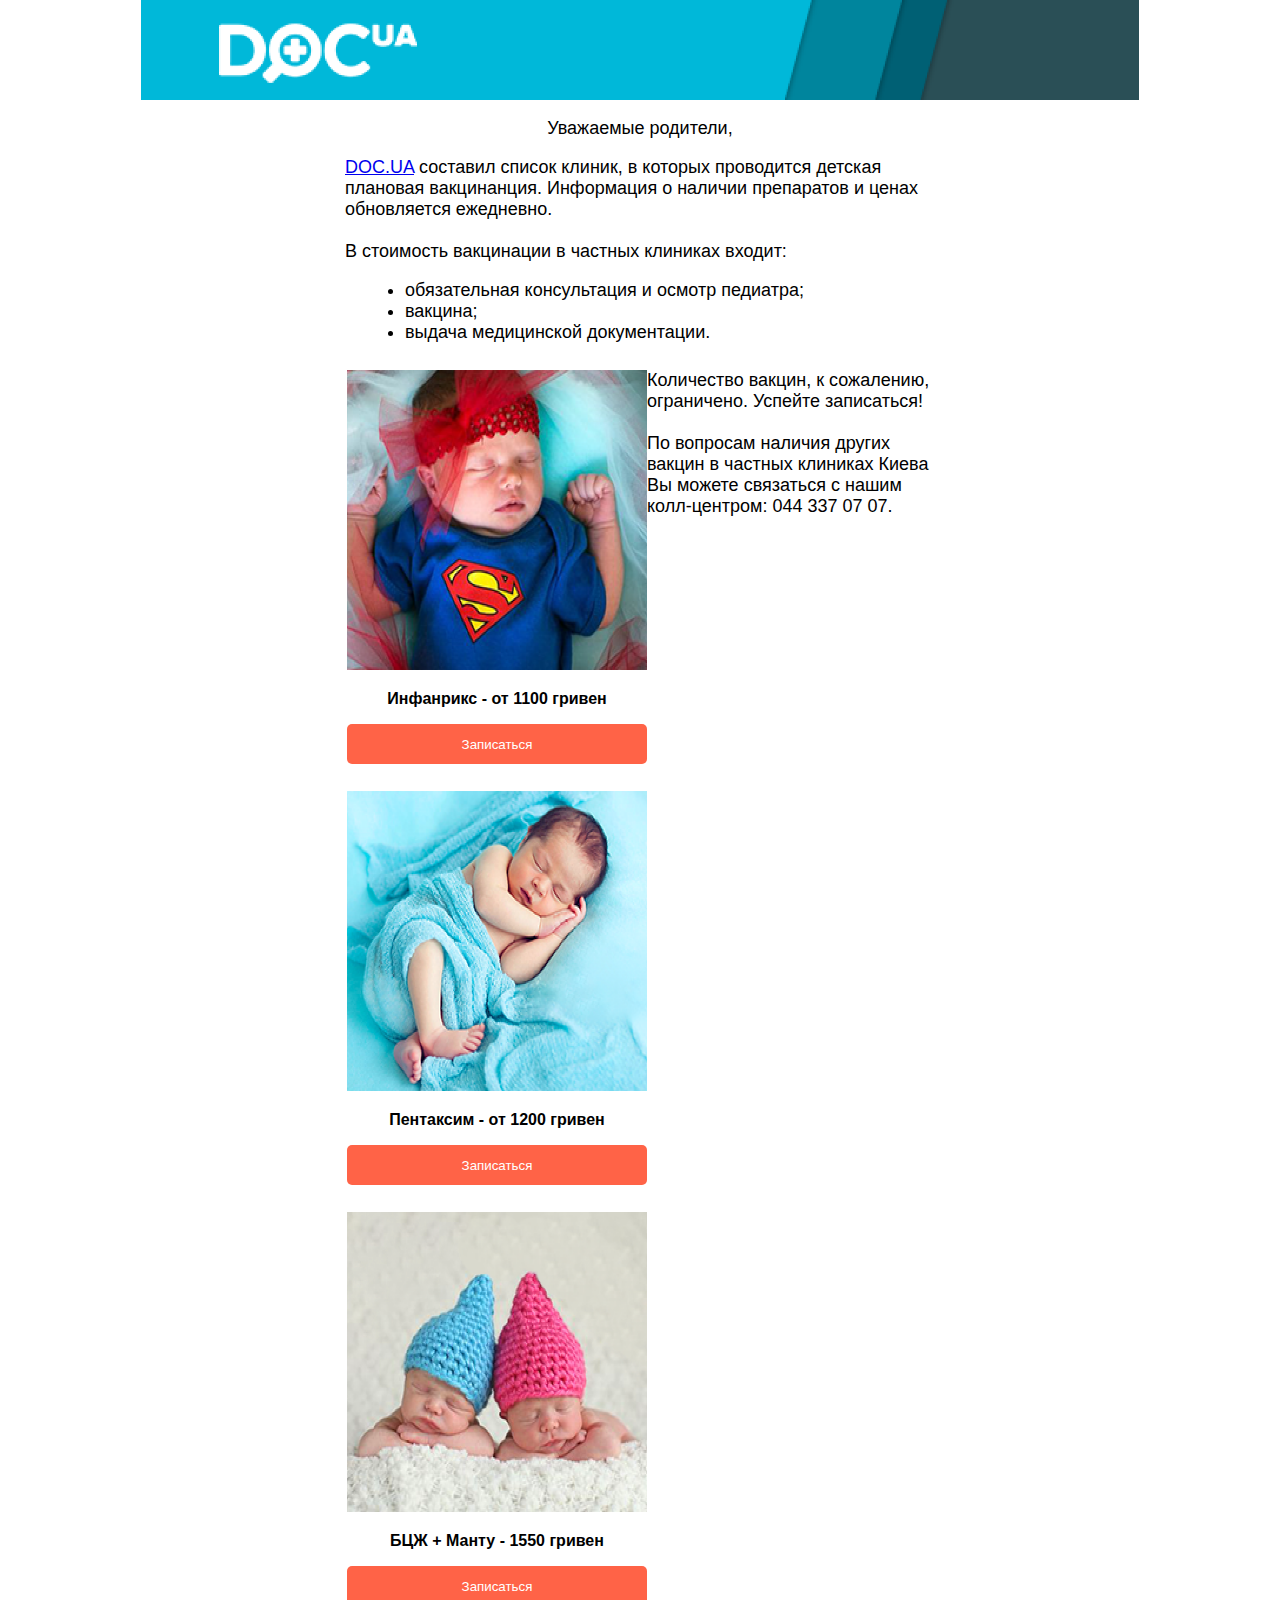
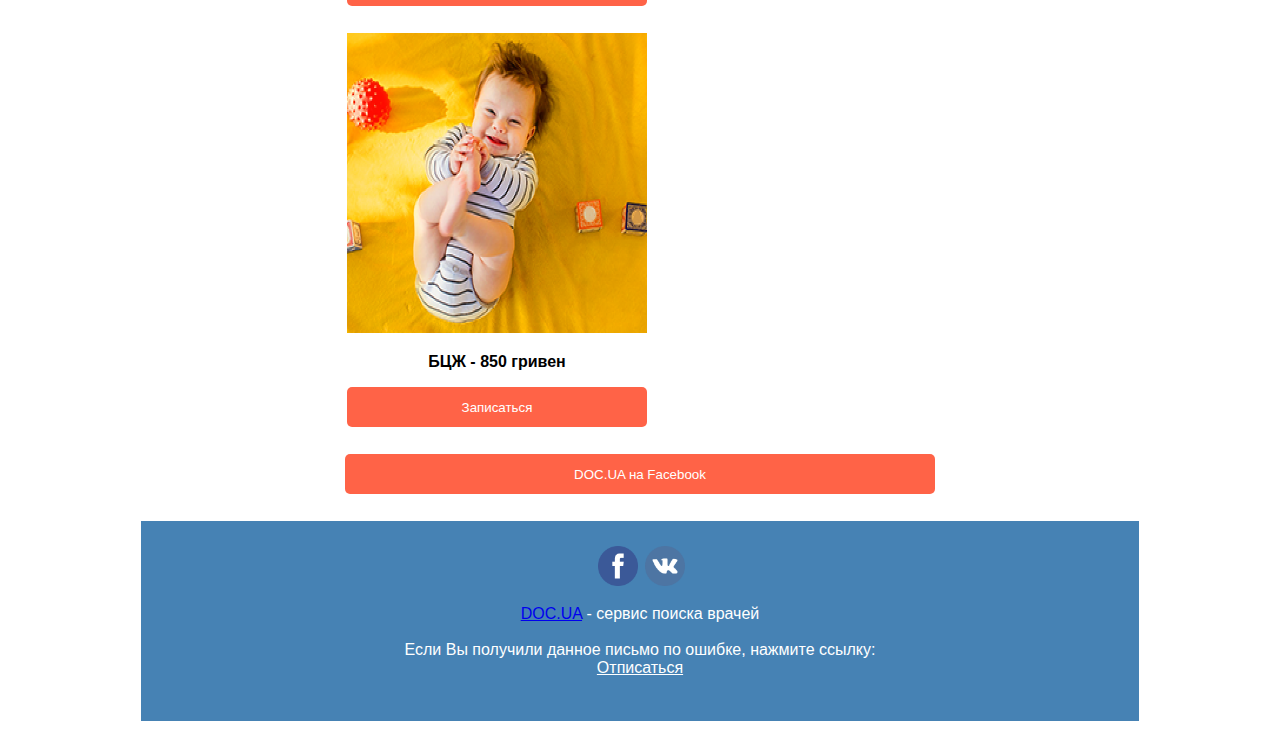
==== docua2/index.html @ 9946467f "new" ====
<!DOCTYPE html>
<html lang="ru">
<head>
	<meta charset="UTF-8">
	<link rel="stylesheet" href="css/style.css">
	<title>docua2</title>
</head>
<body>
<header>
</header>
<main>
	<div class="container">
		<div class="text-decr">
		<p class="head-text">Уважаемые родители,</p>
<p><a href="#">DOC.UA</a> составил список клиник, в которых проводится детская плановая вакцинанция. Информация о наличии препаратов и ценах обновляется ежедневно.<br><br>В стоимость вакцинации в частных клиниках входит:</p>
	<ul>
		<li>обязательная консультация и осмотр педиатра;</li>
		<li>вакцина;</li>
		<li>выдача медицинской документации.</li>
	</ul>
	</div>

		<div class="container-item">
			<img src="img/i1.png" alt="">
			<p class="down-title">Инфанрикс - от 1100 гривен</p>
			<button >Записаться</button>
		</div>
        <div class="container-item">
			<img src="img/i2.png" alt="">
			<p class="down-title">Пентаксим - от 1200 гривен</p>
			<button>Записаться</button>
		</div>
		<div class="container-item">
			<img src="img/i3.png" alt="">
			<p class="down-title">БЦЖ + Манту - 1550 гривен</p>
			<button>Записаться</button>
		</div>
		<div class="container-item">
			<img src="img/i4.png" alt="">
			<p class="down-title">БЦЖ - 850 гривен</p>
			<button>Записаться</button>
		</div>

	<div class="text-decr"><p>Количество вакцин, к сожалению, ограничено. Успейте записаться!<br><br>По вопросам наличия других вакцин в частных клиниках Киева Вы можете связаться с нашим колл-центром: 044 337 07 07.<p>
	<button>DOC.UA на Facebook</button>
	</div>
</div>
</main>	

<footer>
	<div class="footer-wrap">	
		<div class="icon-bar">
			<a href="#"><img class="icon" src="img/facebook.png" alt=""></a>
			<a href="#"><img class="icon" src="img/vk.png" alt=""></a>
		</div>
		<div class="footer-text"><a href="#">DOC.UA</a> - сервис поиска врачей<br><br>Если Вы получили данное письмо по ошибке, нажмите ссылку:<br> <a href="#">Отписаться</a>
</div>
</div>

</footer>
</body>
</html>
---- docua2/css/style.css ----
body {
	margin: 0;
	padding: 0;
	font-family: Arial;
}

header {
	background: url("../img/header.png") no-repeat left center /cover;
	width: 78%;
	height: 100px;
	margin: auto;
}

.text-decr {
	padding-left: 25px;
	padding-right: 25px;
	font-size: 18px;
	text-align: left;
	margin-bottom: 27px;
}

.head-text {
	text-align: center;
}

ul {
	padding-left: 60px;
}

.container {
	width: 50%;
	margin: auto;
	text-align: center;
	overflow: hidden;
}

.container-item {
	float: left;
	margin-left: 27px;
	margin-bottom: 27px;
}

.down-title {
	font-weight: bold;
}

img {
	width: 300px;
	height: 300px;
	background-size: cover;
}

button {
	width: 100%;
	height: 40px;
	border-style: none;
	border-radius: 5px;
	color: #fff;
	background-color: #FF6347;
	cursor: pointer;
}

button:hover {
	filter: contrast(150%);
}

.footer-wrap {
	position: relative;
	width: 78%;
	height: 200px;
	background: #4682B4;
	margin: auto auto 27px auto;
}

.icon {
	width: 40px;
	height: 40px;
	margin-top: 25px;
	margin-left: 3px;
}

.icon-bar {
	text-align: center;
}

.footer-text {
	color: #fff;
	text-align: center;
	margin-top: 15px;
}

.footer-text a:last-child {
	color: #fff;
}
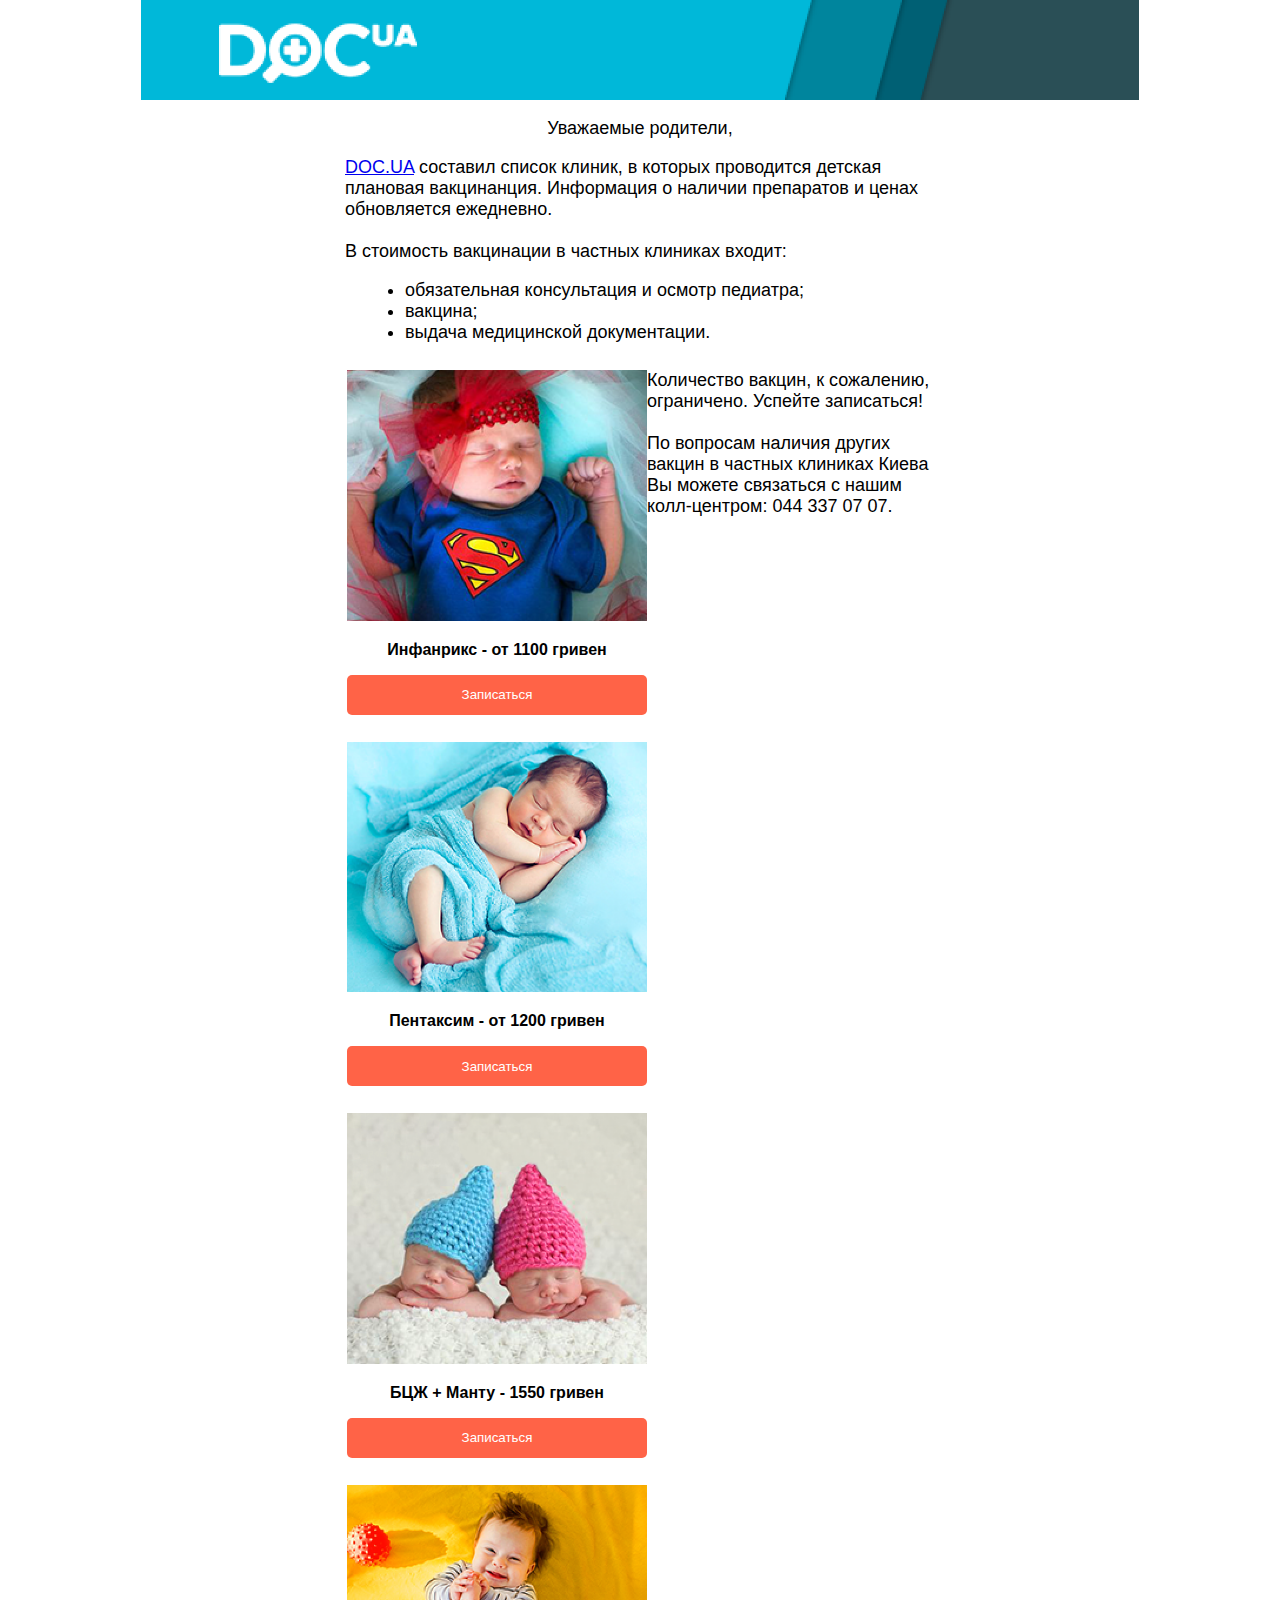
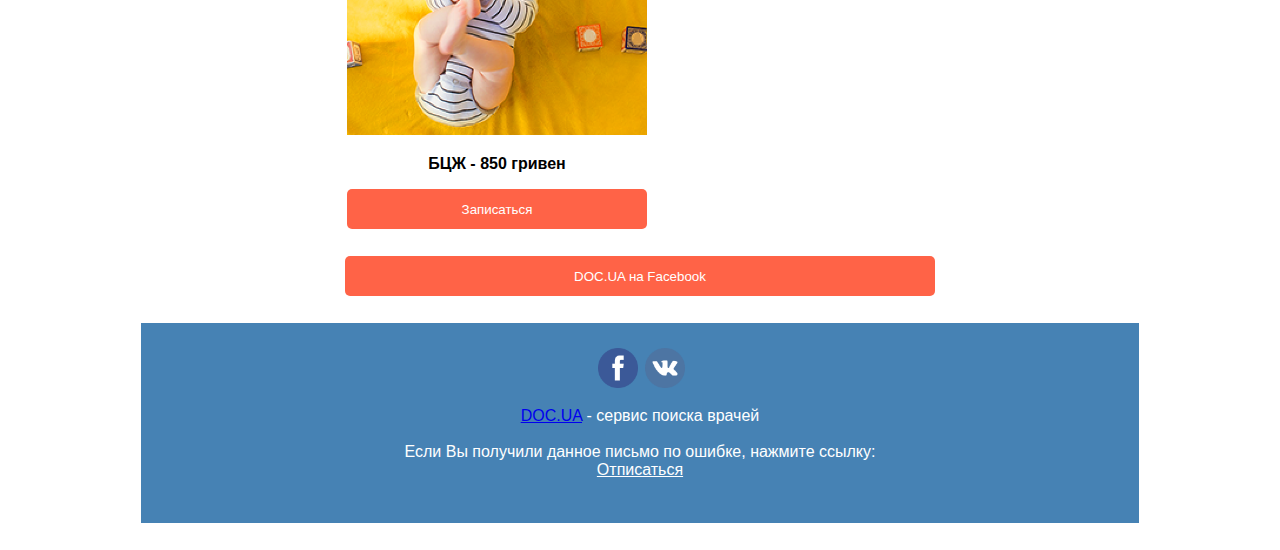
==== commit e2aa01d9: "new" ====
--- a/docua2/index.html
+++ b/docua2/index.html
@@ -1,62 +1,58 @@
 <!DOCTYPE html>
 <html lang="ru">
-<head>
-	<meta charset="UTF-8">
-	<link rel="stylesheet" href="css/style.css">
-	<title>docua2</title>
-</head>
-<body>
-<header>
-</header>
-<main>
-	<div class="container">
-		<div class="text-decr">
-		<p class="head-text">Уважаемые родители,</p>
-<p><a href="#">DOC.UA</a> составил список клиник, в которых проводится детская плановая вакцинанция. Информация о наличии препаратов и ценах обновляется ежедневно.<br><br>В стоимость вакцинации в частных клиниках входит:</p>
-	<ul>
-		<li>обязательная консультация и осмотр педиатра;</li>
-		<li>вакцина;</li>
-		<li>выдача медицинской документации.</li>
-	</ul>
-	</div>
-
-		<div class="container-item">
-			<img src="img/i1.png" alt="">
-			<p class="down-title">Инфанрикс - от 1100 гривен</p>
-			<button >Записаться</button>
-		</div>
-        <div class="container-item">
-			<img src="img/i2.png" alt="">
-			<p class="down-title">Пентаксим - от 1200 гривен</p>
-			<button>Записаться</button>
-		</div>
-		<div class="container-item">
-			<img src="img/i3.png" alt="">
-			<p class="down-title">БЦЖ + Манту - 1550 гривен</p>
-			<button>Записаться</button>
-		</div>
-		<div class="container-item">
-			<img src="img/i4.png" alt="">
-			<p class="down-title">БЦЖ - 850 гривен</p>
-			<button>Записаться</button>
-		</div>
-
-	<div class="text-decr"><p>Количество вакцин, к сожалению, ограничено. Успейте записаться!<br><br>По вопросам наличия других вакцин в частных клиниках Киева Вы можете связаться с нашим колл-центром: 044 337 07 07.<p>
-	<button>DOC.UA на Facebook</button>
-	</div>
-</div>
-</main>	
-
-<footer>
-	<div class="footer-wrap">	
-		<div class="icon-bar">
-			<a href="#"><img class="icon" src="img/facebook.png" alt=""></a>
-			<a href="#"><img class="icon" src="img/vk.png" alt=""></a>
-		</div>
-		<div class="footer-text"><a href="#">DOC.UA</a> - сервис поиска врачей<br><br>Если Вы получили данное письмо по ошибке, нажмите ссылку:<br> <a href="#">Отписаться</a>
-</div>
-</div>
-
-</footer>
-</body>
+   <head>
+      <meta charset="UTF-8">
+      <link rel="stylesheet" href="css/style.css">
+      <title>docua2</title>
+   </head>
+   <body>
+      <header></header>
+      <main>
+         <div class="container">
+            <div class="text-decr">
+               <p class="head-text">Уважаемые родители,</p>
+               <p><a href="#">DOC.UA</a> составил список клиник, в которых проводится детская плановая вакцинанция. Информация о наличии препаратов и ценах обновляется ежедневно.<br><br>В стоимость вакцинации в частных клиниках входит:</p>
+               <ul>
+                  <li>обязательная консультация и осмотр педиатра;</li>
+                  <li>вакцина;</li>
+                  <li>выдача медицинской документации.</li>
+               </ul>
+            </div>
+            <div class="container-item">
+               <img src="img/i1.png" alt="">
+               <p class="down-title">Инфанрикс - от 1100 гривен</p>
+               <button >Записаться</button>
+            </div>
+            <div class="container-item">
+               <img src="img/i2.png" alt="">
+               <p class="down-title">Пентаксим - от 1200 гривен</p>
+               <button>Записаться</button>
+            </div>
+            <div class="container-item">
+               <img src="img/i3.png" alt="">
+               <p class="down-title">БЦЖ + Манту - 1550 гривен</p>
+               <button>Записаться</button>
+            </div>
+            <div class="container-item">
+               <img src="img/i4.png" alt="">
+               <p class="down-title">БЦЖ - 850 гривен</p>
+               <button>Записаться</button>
+            </div>
+            <div class="text-decr">
+               <p>Количество вакцин, к сожалению, ограничено. Успейте записаться!<br><br>По вопросам наличия других вакцин в частных клиниках Киева Вы можете связаться с нашим колл-центром: 044 337 07 07.
+               <p>
+                  <button>DOC.UA на Facebook</button>
+            </div>
+         </div>
+      </main>
+      <footer>
+         <div class="footer-wrap">
+            <div class="icon-bar">
+               <a href="#"><img class="icon" src="img/facebook.png" alt=""></a>
+               <a href="#"><img class="icon" src="img/vk.png" alt=""></a>
+            </div>
+            <div class="footer-text"><a href="#">DOC.UA</a> - сервис поиска врачей<br><br>Если Вы получили данное письмо по ошибке, нажмите ссылку:<br> <a href="#">Отписаться</a></div>
+         </div>
+      </footer>
+   </body>
 </html>--- a/docua2/css/style.css
+++ b/docua2/css/style.css
@@ -23,18 +23,18 @@
 	text-align: center;
 }
 
-ul {
+ul{
 	padding-left: 60px;
 }
 
 .container {
 	width: 50%;
 	margin: auto;
-	text-align: center;
 	overflow: hidden;
 }
 
 .container-item {
+	text-align: center;
 	float: left;
 	margin-left: 27px;
 	margin-bottom: 27px;
@@ -45,9 +45,9 @@
 }
 
 img {
-	width: 300px;
-	height: 300px;
-	background-size: cover;
+	max-width: 300px;
+	width: 100%;
+  	background-size: cover;
 }
 
 button {
